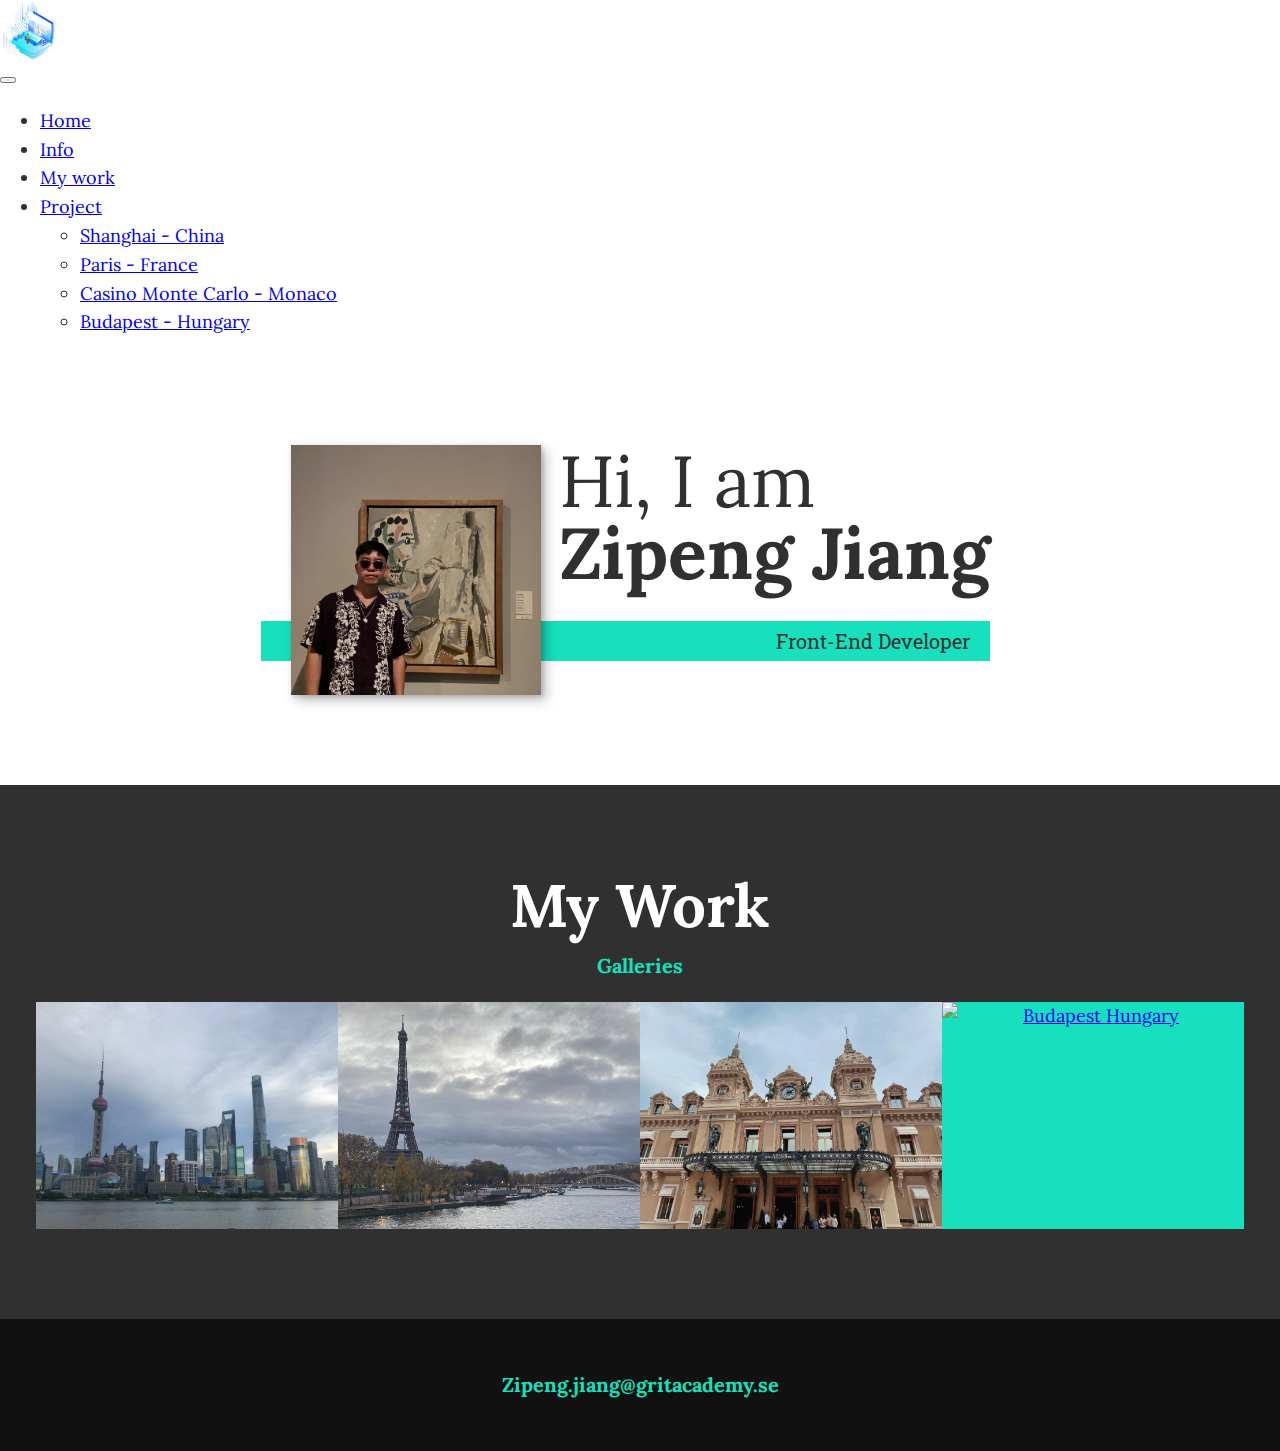
==== index.html @ 32606d50 "Add files via upload" ====
<!DOCTYPE html>
<html lang="en">
  <head>
    <meta charset="UTF-8" />
    <meta http-equiv="X-UA-Compatible" content="IE=edge" />
    <meta name="viewport" content="width=device-width, initial-scale=1.0" />
    <title>Portfolio - Zipeng Jiang</title>

    <!-- bootstrap -->
    <link
      href="https://cdn.jsdelivr.net/npm/bootstrap@5.2.1/dist/css/bootstrap.min.css"
      rel="stylesheet"
      integrity="sha384-iYQeCzEYFbKjA/T2uDLTpkwGzCiq6soy8tYaI1GyVh/UjpbCx/TYkiZhlZB6+fzT"
      crossorigin="anonymous"
    />

    <!-- google-font -->
    <link rel="preconnect" href="https://fonts.googleapis.com" />
    <link rel="preconnect" href="https://fonts.gstatic.com" crossorigin />
    <link
      href="https://fonts.googleapis.com/css2?family=Lora&family=Roboto+Slab:wght@100&display=swap"
      rel="stylesheet"
    />

    <link rel="stylesheet" href="./css/style.css" />


  </head>
  
  
  <body>
    <nav class="navbar fixed-top navbar-expand-sm navbar-light bg-light">
      <div class="container">
        <a href="#" class="navbar-brand mb-0 h1">
          <img
            class="d-inline-block align top"
            src="./images/Logo.png"
            alt="Logo"
            width="60px"
            height="60px"
          />
        </a>

        <button
          type="button"
          data-bs-toggle="collapse"
          data-bs-target="#navbarNav"
          class="navbar-toggler"
          aria-controls="navbarNav"
          aria-expanded="false"
          aria-label="Toggle navigation"
        >
          <span class="navbar-toggler-icon"></span>
        </button>

        <div class="collapse navbar-collapse" id="navbarNav">
          <ul class="navbar-nav">
            <li class="nav-item active">
              <a href="#home" class="nav-link active"> Home </a>
            </li>

            <li class="nav-item active">
              <a href="./html/info.html" class="nav-link active"> Info</a>
            </li>

            <li class="nav-item active">
              <a href="#work" class="nav-link active"> My work</a>
            </li>

            <li class="nav-item dropdown">
              <a
                href="#"
                class="nav-link dropdown-toggle"
                id="navbarDropdown"
                role="button"
                data-bs-toggle="dropdown"
                aria-expanded="false"
              >
                Project</a
              >
              <ul class="dropdown-menu" aria-labelledby="navbarDropdown">
                <li>
                  <a href="./html/projekt1.html" class="dropdown-item"
                    >Shanghai - China</a
                  >
                </li>
                <li>
                  <a href="./html/projekt2.html" class="dropdown-item"
                    >Paris - France</a
                  >
                </li>
                <li>
                  <a href="./html/projekt3.html" class="dropdown-item"
                    >Casino Monte Carlo - Monaco</a
                  >
                </li>
                <li>
                  <a href="./html/projekt4.html" class="dropdown-item"
                    >Budapest - Hungary</a
                  >
                </li>
              </ul>
            </li>
          </ul>
        </div>
      </div>
    </nav>

    <!-- Introduction -->
    <section class="intro" id="home">
      <h1 class="section__title section__title--intro">
        Hi, I am <strong>Zipeng Jiang</strong>
      </h1>

      <p class="section__subtitle section__subtitle--intro">
        Front-End Developer
      </p>
      <img src="./images/Me.jpeg" alt="" class="intro__img" />
    </section>

    <!-- My work -->
    <section class="my-work" id="work">
      <h2 class="section__title section__title--work">My Work</h2>

      <p class="section__subtitle section__subtitle--work">Galleries</p>

      <div class="portfolio">
        <!-- portfolio-item 01 -->
        <a href="./html/projekt1.html" class="portfolio__item">
          <img src="./images/shanghai-1.jpeg" alt="Shanghai China" class="portfolio__img" />
          <div class="portfolio__item--name">Shanghai</div>
        </a>

        <!-- portfolio-item 02 -->
        <a href="./html/projekt2.html" class="portfolio__item">
          <img src="./images/Paris.jpeg" alt="Paris France" class="portfolio__img" />
          <div class="portfolio__item--name">Paris</div>
        </a>

        <!-- portfolio-item 03 -->
        <a href="./html/projekt3.html" class="portfolio__item">
          <img src="./images/Casino.jpg" alt="Monte-Carlo Monaco" class="portfolio__img" />
          <div class="portfolio__item--name">Monte-Carlo</div>
        </a>

        <!-- portfolio-item 04 -->
        <a href="./html/projekt4.html" class="portfolio__item">
          <img src="./images/Budapest.jpeg" alt="Budapest Hungary" class="portfolio__img" />
          <div class="portfolio__item--name">Budapest</div>
        </a>
      </div>
    </section>

    <!-- Footer -->
    <footer class="footer">
      <a href="mailto:zipeng.jiang@gritacademy.se" class="footer__link">
        Zipeng.jiang@gritacademy.se
      </a>
    </footer>


    
    <script
      src="https://cdn.jsdelivr.net/npm/bootstrap@5.2.1/dist/js/bootstrap.bundle.min.js"
      integrity="sha384-u1OknCvxWvY5kfmNBILK2hRnQC3Pr17a+RTT6rIHI7NnikvbZlHgTPOOmMi466C8"
      crossorigin="anonymous"
    ></script>
  </body>
</html>
---- css/style.css ----
*,
*::before,
*::after{
    box-sizing: border-box;
}

:root{

    --ff-primary: 'Lora' , serif;
    --ff-secondary: 'Roboto Slab' , serif;

    --fw-reg: 400;
    --fw-bold: 700;

    --clr-light: #fff;
    --clr-dark: #303030;
    --clr-accent: #16e0bd;

    --fs-h1: 3rem;
    --fs-h2: 2.25rem;
    --fs-h3: 1.25rem;
    --fs-body: 1rem;

    --bs: 0.25em 0.25em 0.75rem rgba(0,0,0,0.25),
          0.125em 0.125em 0.25em rgba(0,0,0,0.15);
}

@media (min-width: 800px) {
    :root{
        --fs-h1: 4.5rem;
        --fs-h2: 3.75rem;
        --fs-h3: 1.25rem;
        --fs-body: 1.125rem;
    }
}

body{
    background-color: var(--clr-light);
    color: var(--clr-dark);
    margin: 0;
    font-family: var(--ff-primary);
    font-size: var(--fs-body);
    line-height: 1.6;
}

section{
    padding: 5em 2em;
}

img{
    display: block;
    max-width: 100%;
}

strong{ font-weight: var(--fw-bold);}

:focus {
    outline: 3px solid var(--clr-accent);
    outline-offset: 3px;
}

/* typography */

h1,
h2,
h3 {
    line-height: 1;
    margin: 0;
}

h1 { font-size: var(--fs-h1);}
h2 { font-size: var(--fs-h2);}
h3 { font-size: var(--fs-h3);}

.section__title{
    margin-bottom: .25em;
}

.section__title--intro{
    font-weight: var(--fw-reg);
}

.section__title--intro strong{
    display: block;
}

.section__subtitle{
    margin: 0;
    font-size: var(--fs-h3);
}

.section__subtitle--intro{
    background-color: var(--clr-accent);
    padding: 0.25rem 1em;
    font-family: var(--ff-secondary);
    margin-bottom: 1em;
}

.section__subtitle--work{
    color: var(--clr-accent);
    font-weight: var(--fw-bold);
    margin-bottom: 1em;
}

header{
    display: flex;
    justify-content: space-between;
    padding: 1em;
}


/* intro */

.intro{
    position: relative;
}

.intro__img{
    box-shadow: var(--bs);
}

@media (min-width: 600px){
    .intro{
        display: grid;
        width: min-content;
        margin: 0 auto ;
        grid-column-gap: 1em;
        grid-template-areas: 
        "img title"
        "img subtitle";
        grid-template-columns: min-content max-content;
    }
    .intro__img{
         grid-area: img;
         min-width: 250px;
         position: relative;
         z-index: 2;
    }
    
    .section__subtitle--intro{
        align-self: start;
        grid-column: -1 / 1;
        grid-row: 2;
        text-align: right;
        position: relative;
        left: -1.5em;
        width: calc(100% + 1.5em);
    }
}


/* work */

.my-work{
    background-color: var(--clr-dark);
    color: var(--clr-light);
    text-align: center;
}

.portfolio{
    display: grid;
    grid-template-columns: repeat(auto-fit, minmax(300px, 1fr));
}

.portfolio__item{
    background: var(--clr-accent);
    overflow: hidden;
    position: relative;
}

.portfolio__img{
    transition: 
    transform 750ms cubic-bezier(.5, 0, .5, 1),
    opacity 250ms linear;
    display: block;
    width: 100%;
    height: 100%;
    object-fit: cover;
}

.portfolio__item:focus{
    position: relative;
    z-index: 2;
}

.portfolio__img:hover,
.portfolio__item:focus .portfolio__img {
    transform: scale(1.2);
    opacity: .5;
}

.portfolio__item--name {
    position: absolute;
    z-index: 20;
    top: 50%;
    left: 50%;
    display: inline-block;
    transform: translateX(-50%) translateY(calc(-50% + 16px)) scale(0.75);
    font-size: calc(var(--fs-h3) + 4px);
    color: white;
    opacity: 0;
    transition: all ease-in-out 300ms;
}

.portfolio__item:hover  .portfolio__item--name, .portfolio__item:focus  .portfolio__item--name {
    opacity: 1;
    transform: translateX(-50%) translateY(-50%) scale(1);
}

/* about me */
.about-me{
    max-width: 1000px;
    margin: 0 auto;
}

.about__me--img{
    width: 300px;

}

/* footer */
.footer{
    background-color: #111;
    color: var(--clr-accent);
    text-align: center;
    padding: 2.5em 0;
    font-size: var(--fs-h3);
}

.footer a{
    color: inherit;
    text-decoration: none;
}

.footer__link{
    font-weight: var(--fw-bold);
}

.footer__link:hover{
    opacity: .7;
    text-decoration:underline;
}


/* shanghai css */
.intro__img--head{
    margin: auto;
    width: 100%;
    /* height: 512px; */
    object-fit: cover;
    max-width: 1024px;
    margin-top: 8rem;
    padding-left: 2.5rem;
    padding-right: 2.5rem;
    aspect-ratio: 3/2;
}

.portfolio__item--img{
    width: 768px;
    height: 800px;
    object-fit: cover;
}

@media screen and (max-width: 512px){
    .portfolio__item--img{
        aspect-ratio: 2/3;
        width: 100%;
        height: auto;
    }
}

.portfolio-item-individual {
    max-width: 600px;
    width: 100%;
    margin: auto;
    padding: 32px;
}




.portfolio-item-individual > * {
    margin: auto;
}

.portfolio-item-individual > *:not(:first-child) {
    margin-top: 32px;
}
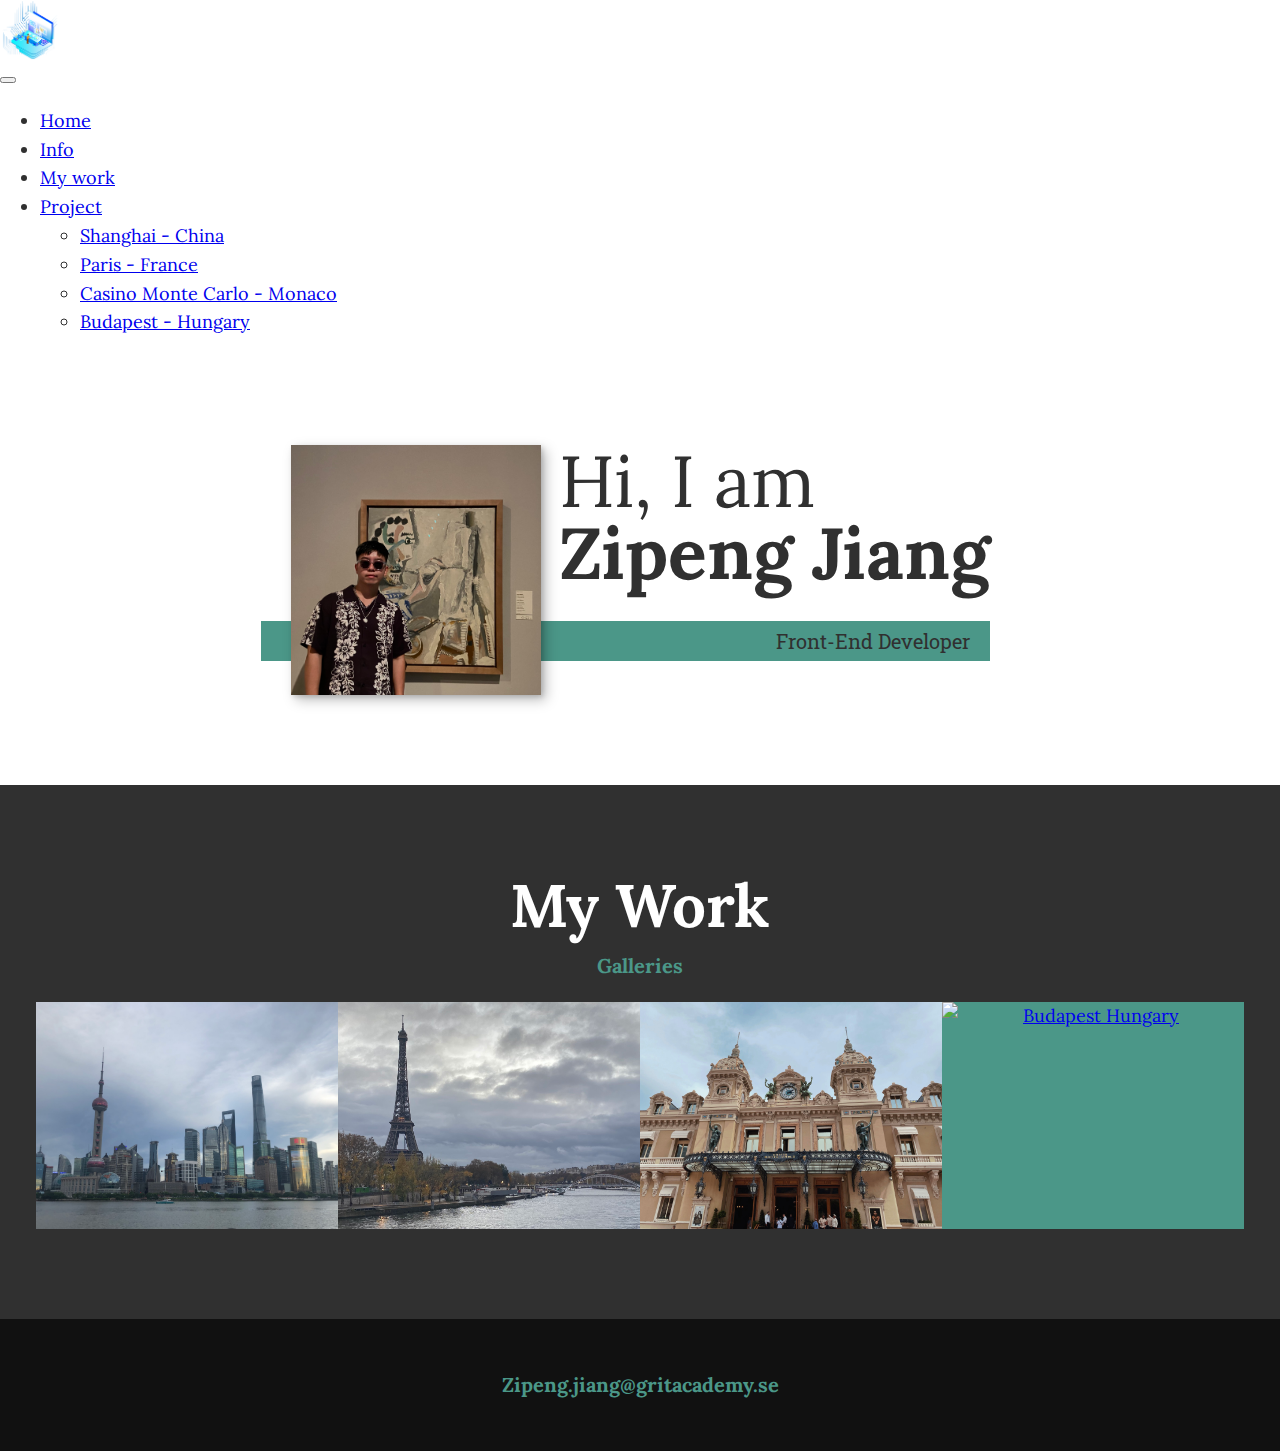
==== commit fa5c4990: "Add files via upload" ====
--- a/index.html
+++ b/index.html
@@ -23,11 +23,8 @@
     />
 
     <link rel="stylesheet" href="./css/style.css" />
+  </head>
 
-
-  </head>
-  
-  
   <body>
     <nav class="navbar fixed-top navbar-expand-sm navbar-light bg-light">
       <div class="container">
@@ -115,7 +112,7 @@
       <p class="section__subtitle section__subtitle--intro">
         Front-End Developer
       </p>
-      <img src="./images/Me.jpeg" alt="" class="intro__img" />
+      <img src="./images/Me.jpeg" alt="A picture of Zipeng" class="intro__img" />
     </section>
 
     <!-- My work -->
@@ -127,25 +124,41 @@
       <div class="portfolio">
         <!-- portfolio-item 01 -->
         <a href="./html/projekt1.html" class="portfolio__item">
-          <img src="./images/shanghai-1.jpeg" alt="Shanghai China" class="portfolio__img" />
+          <img
+            src="./images/shanghai-1.jpeg"
+            alt="Shanghai China"
+            class="portfolio__img"
+          />
           <div class="portfolio__item--name">Shanghai</div>
         </a>
 
         <!-- portfolio-item 02 -->
         <a href="./html/projekt2.html" class="portfolio__item">
-          <img src="./images/Paris.jpeg" alt="Paris France" class="portfolio__img" />
+          <img
+            src="./images/Paris.jpeg"
+            alt="Paris France"
+            class="portfolio__img"
+          />
           <div class="portfolio__item--name">Paris</div>
         </a>
 
         <!-- portfolio-item 03 -->
         <a href="./html/projekt3.html" class="portfolio__item">
-          <img src="./images/Casino.jpg" alt="Monte-Carlo Monaco" class="portfolio__img" />
+          <img
+            src="./images/Casino.jpg"
+            alt="Monte-Carlo Monaco"
+            class="portfolio__img"
+          />
           <div class="portfolio__item--name">Monte-Carlo</div>
         </a>
 
         <!-- portfolio-item 04 -->
         <a href="./html/projekt4.html" class="portfolio__item">
-          <img src="./images/Budapest.jpeg" alt="Budapest Hungary" class="portfolio__img" />
+          <img
+            src="./images/Budapest.jpeg"
+            alt="Budapest Hungary"
+            class="portfolio__img"
+          />
           <div class="portfolio__item--name">Budapest</div>
         </a>
       </div>
@@ -158,8 +171,6 @@
       </a>
     </footer>
 
-
-    
     <script
       src="https://cdn.jsdelivr.net/npm/bootstrap@5.2.1/dist/js/bootstrap.bundle.min.js"
       integrity="sha384-u1OknCvxWvY5kfmNBILK2hRnQC3Pr17a+RTT6rIHI7NnikvbZlHgTPOOmMi466C8"
--- a/css/style.css
+++ b/css/style.css
@@ -14,7 +14,7 @@
 
     --clr-light: #fff;
     --clr-dark: #303030;
-    --clr-accent: #16e0bd;
+    --clr-accent: #4b9788; 
 
     --fs-h1: 3rem;
     --fs-h2: 2.25rem;
@@ -60,7 +60,6 @@
 }
 
 /* typography */
-
 h1,
 h2,
 h3 {
@@ -147,7 +146,6 @@
         width: calc(100% + 1.5em);
     }
 }
-
 
 /* work */
 
@@ -202,7 +200,8 @@
     transition: all ease-in-out 300ms;
 }
 
-.portfolio__item:hover  .portfolio__item--name, .portfolio__item:focus  .portfolio__item--name {
+.portfolio__item:hover  .portfolio__item--name,
+.portfolio__item:focus  .portfolio__item--name {
     opacity: 1;
     transform: translateX(-50%) translateY(-50%) scale(1);
 }
